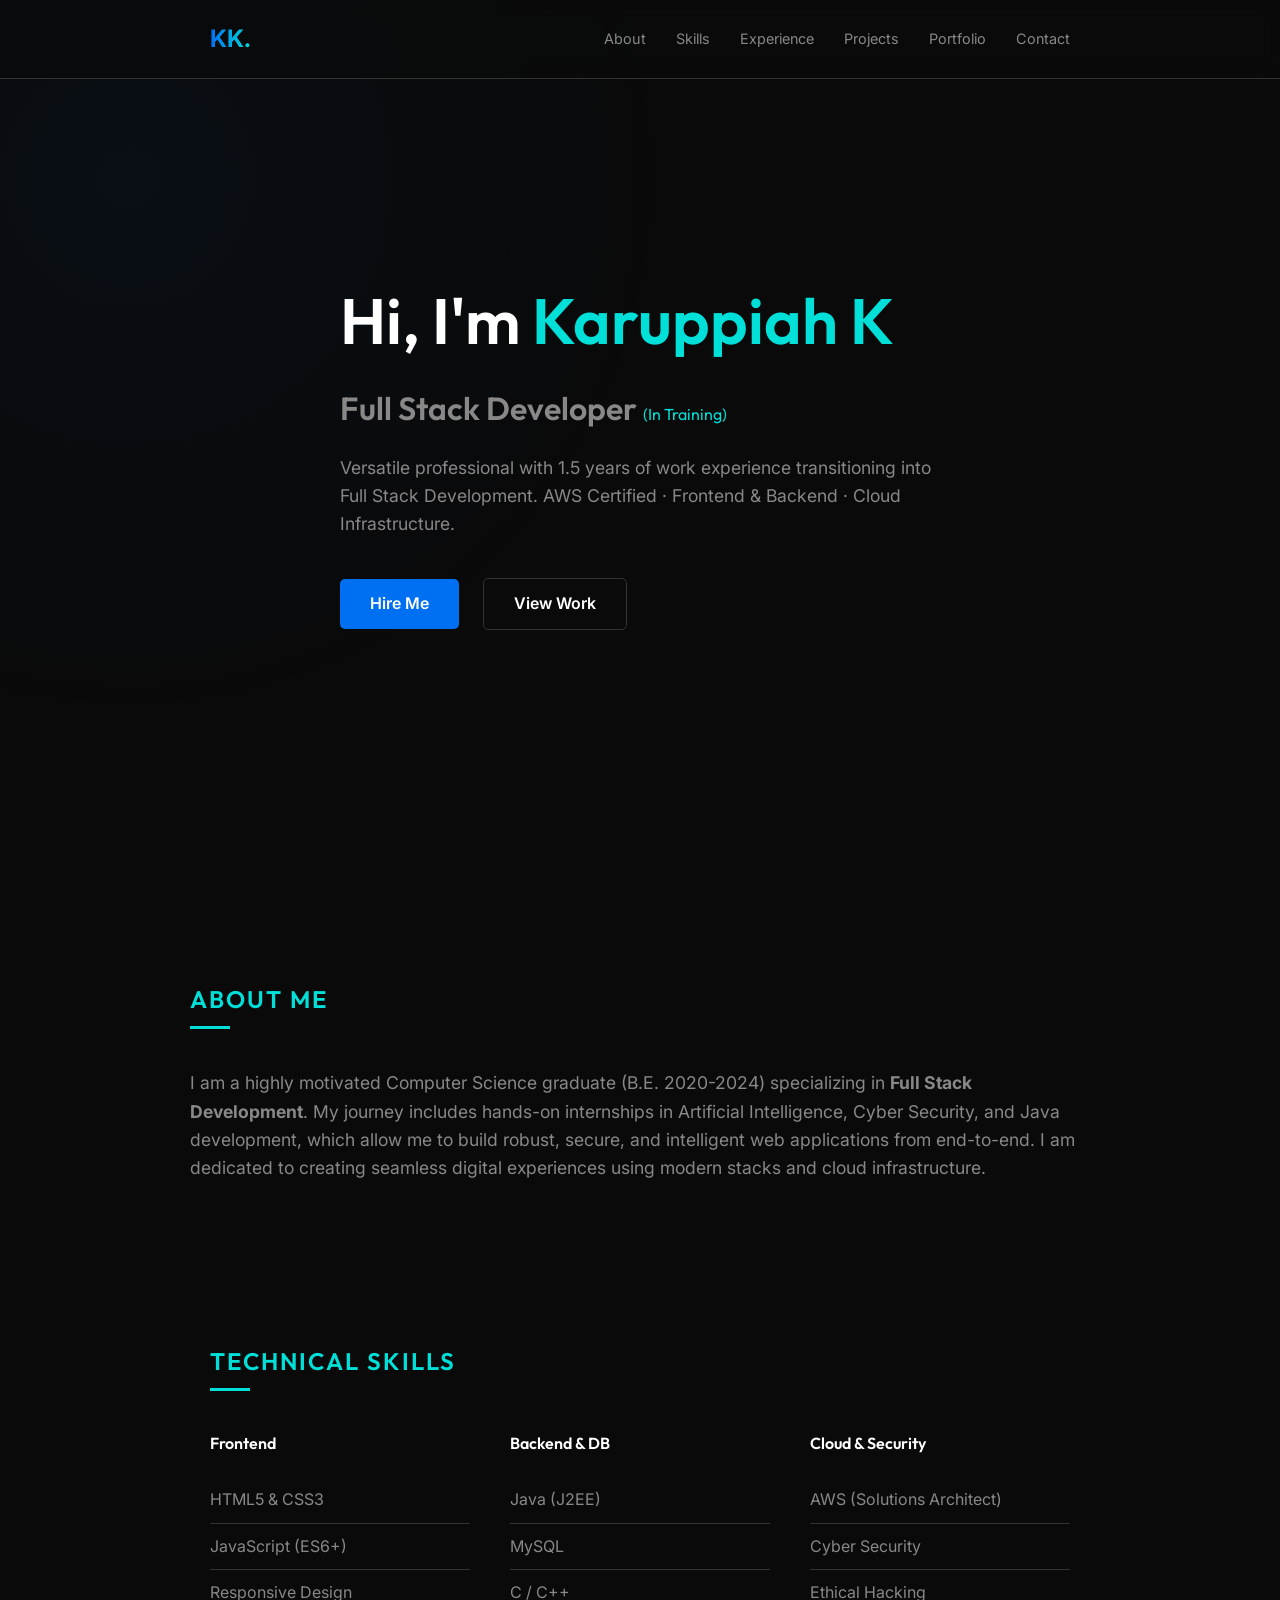
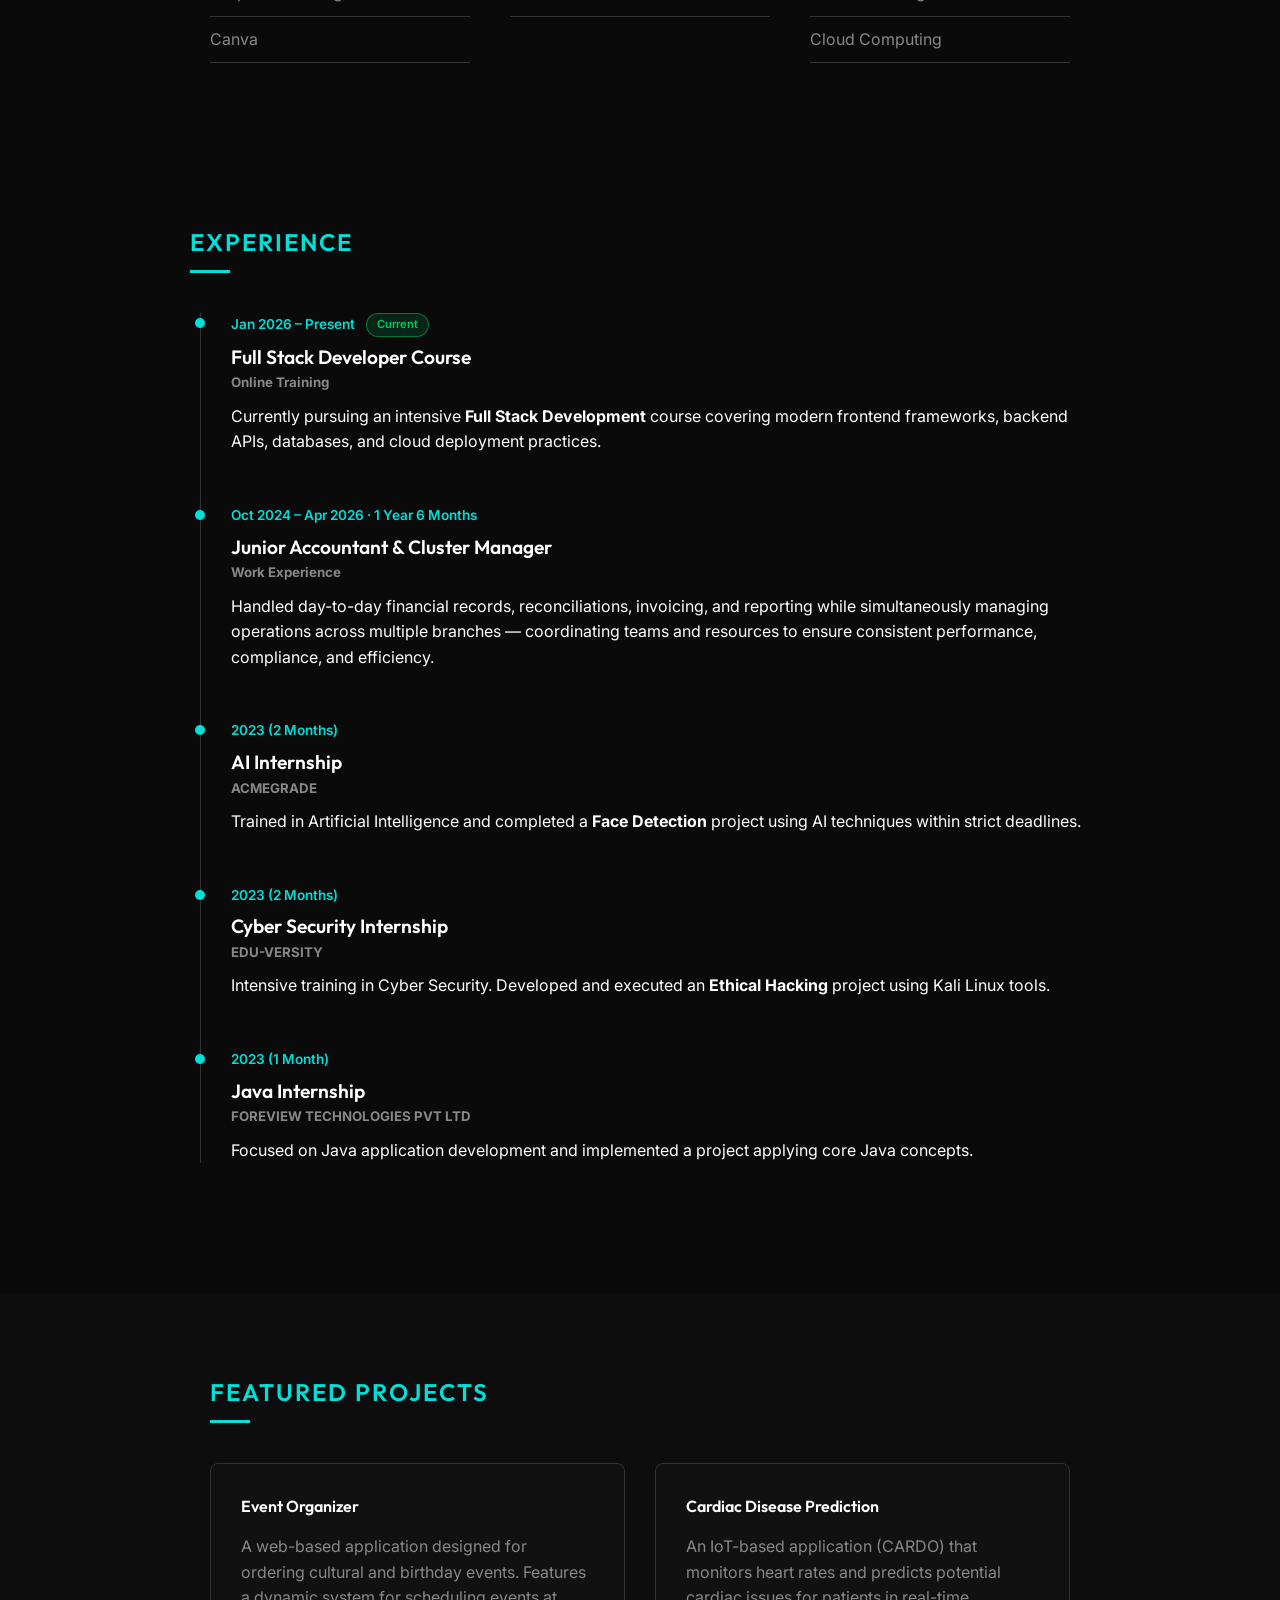
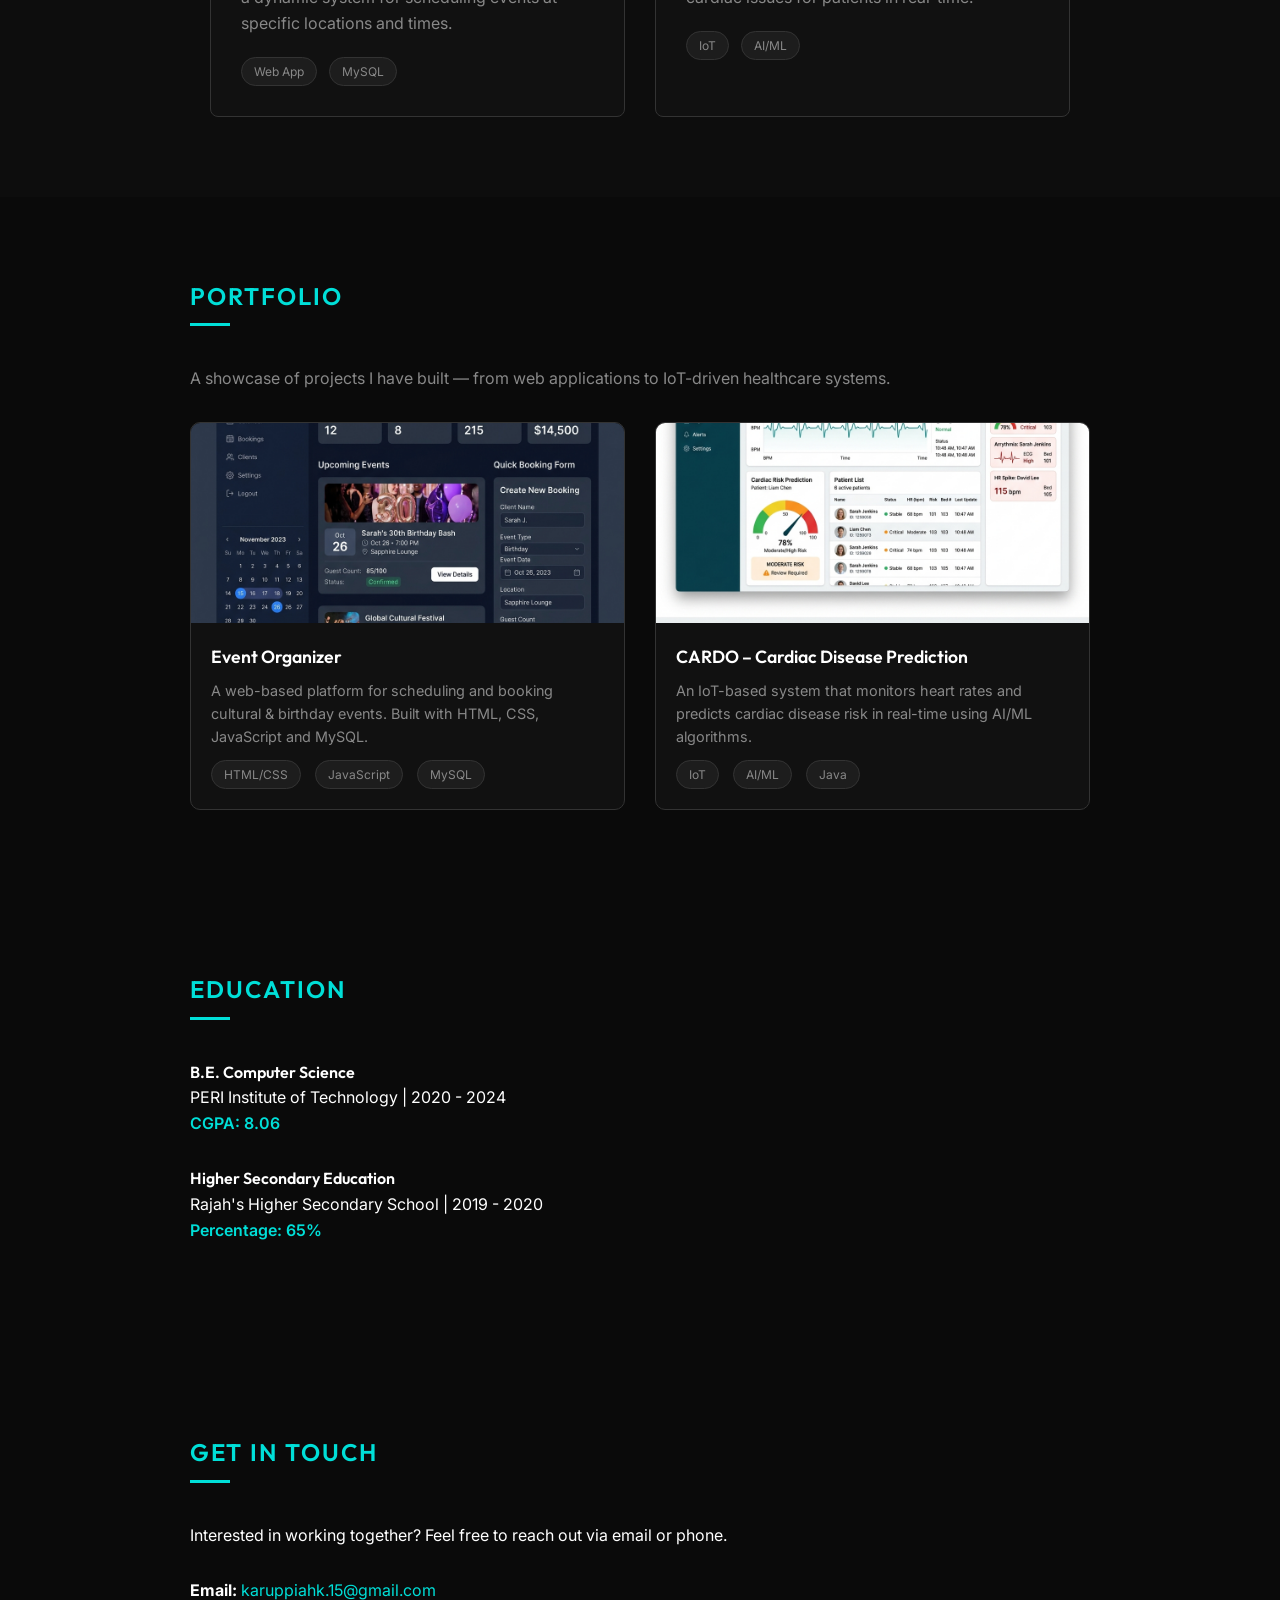
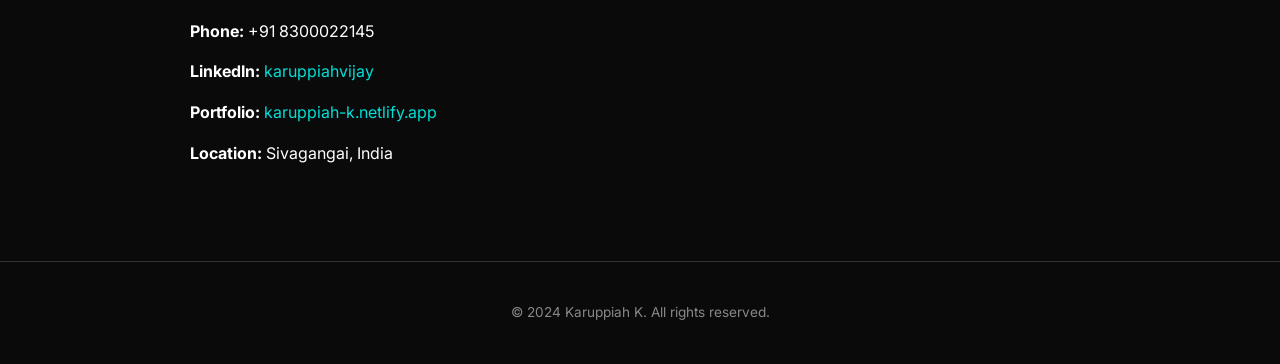
==== index.html @ 0484ddf0 "Initial commit of Full Stack Resume" ====
<!DOCTYPE html>
<html lang="en">
<head>
    <meta charset="UTF-8">
    <meta name="viewport" content="width=device-width, initial-scale=1.0">
    <title>Karuppiah K | Full Stack Developer</title>
    <link rel="preconnect" href="https://fonts.googleapis.com">
    <link rel="preconnect" href="https://fonts.gstatic.com" crossorigin>
    <link href="https://fonts.googleapis.com/css2?family=Inter:wght@300;400;600;700&family=Outfit:wght@400;600;700&display=swap" rel="stylesheet">
    <link rel="stylesheet" href="styles.css">
</head>
<body>
    <header id="header">
        <nav class="container">
            <div class="logo">KK.</div>
            <ul class="nav-links">
                <li><a href="#about">About</a></li>
                <li><a href="#skills">Skills</a></li>
                <li><a href="#experience">Experience</a></li>
                <li><a href="#projects">Projects</a></li>
                <li><a href="#portfolio">Portfolio</a></li>
                <li><a href="#contact">Contact</a></li>
            </ul>
        </nav>
    </header>

    <main>
        <!-- Hero Section -->
        <section id="hero" class="hero-section">
            <div class="container hero-content">
                <h1 class="fade-in">Hi, I'm <span class="accent">Karuppiah K</span></h1>
                <h2 class="fade-in delay-1">Full Stack Developer <span style="font-size:1rem; color: var(--accent); font-weight:400;">(In Training)</span></h2>
                <p class="fade-in delay-2">Versatile professional with 1.5 years of work experience transitioning into Full Stack Development. AWS Certified · Frontend & Backend · Cloud Infrastructure.</p>
                <div class="hero-cta fade-in delay-3">
                    <a href="#contact" class="btn btn-primary">Hire Me</a>
                    <a href="#projects" class="btn btn-secondary">View Work</a>
                </div>
            </div>
        </section>

        <!-- About Section -->
        <section id="about" class="section container">
            <div class="section-header">
                <h3>About Me</h3>
                <div class="underline"></div>
            </div>
            <div class="about-content">
                <p>I am a highly motivated Computer Science graduate (B.E. 2020-2024) specializing in <strong>Full Stack Development</strong>. My journey includes hands-on internships in Artificial Intelligence, Cyber Security, and Java development, which allow me to build robust, secure, and intelligent web applications from end-to-end. I am dedicated to creating seamless digital experiences using modern stacks and cloud infrastructure.</p>
            </div>
        </section>

        <!-- Skills Section -->
        <section id="skills" class="section">
            <div class="container">
                <div class="section-header">
                    <h3>Technical Skills</h3>
                    <div class="underline"></div>
                </div>
                <div class="skills-grid">
                    <div class="skill-category">
                        <h4>Frontend</h4>
                        <ul>
                            <li>HTML5 & CSS3</li>
                            <li>JavaScript (ES6+)</li>
                            <li>Responsive Design</li>
                            <li>Canva</li>
                        </ul>
                    </div>
                    <div class="skill-category">
                        <h4>Backend & DB</h4>
                        <ul>
                            <li>Java (J2EE)</li>
                            <li>MySQL</li>
                            <li>C / C++</li>
                        </ul>
                    </div>
                    <div class="skill-category">
                        <h4>Cloud & Security</h4>
                        <ul>
                            <li>AWS (Solutions Architect)</li>
                            <li>Cyber Security</li>
                            <li>Ethical Hacking</li>
                            <li>Cloud Computing</li>
                        </ul>
                    </div>
                </div>
            </div>
        </section>

        <!-- Experience Section -->
        <section id="experience" class="section container">
            <div class="section-header">
                <h3>Experience</h3>
                <div class="underline"></div>
            </div>
            <div class="timeline">

                <!-- Current Course -->
                <div class="timeline-item">
                    <div class="timeline-date">Jan 2026 – Present <span class="badge-current">Current</span></div>
                    <div class="timeline-content">
                        <h4>Full Stack Developer Course</h4>
                        <h5>Online Training</h5>
                        <p>Currently pursuing an intensive <strong>Full Stack Development</strong> course covering modern frontend frameworks, backend APIs, databases, and cloud deployment practices.</p>
                    </div>
                </div>

                <!-- Junior Accountant & Cluster Manager -->
                <div class="timeline-item">
                    <div class="timeline-date">Oct 2024 – Apr 2026 · 1 Year 6 Months</div>
                    <div class="timeline-content">
                        <h4>Junior Accountant &amp; Cluster Manager</h4>
                        <h5>Work Experience</h5>
                        <p>Handled day-to-day financial records, reconciliations, invoicing, and reporting while simultaneously managing operations across multiple branches — coordinating teams and resources to ensure consistent performance, compliance, and efficiency.</p>
                    </div>
                </div>

                <!-- Internships -->
                <div class="timeline-item">
                    <div class="timeline-date">2023 (2 Months)</div>
                    <div class="timeline-content">
                        <h4>AI Internship</h4>
                        <h5>ACMEGRADE</h5>
                        <p>Trained in Artificial Intelligence and completed a <strong>Face Detection</strong> project using AI techniques within strict deadlines.</p>
                    </div>
                </div>
                <div class="timeline-item">
                    <div class="timeline-date">2023 (2 Months)</div>
                    <div class="timeline-content">
                        <h4>Cyber Security Internship</h4>
                        <h5>EDU-VERSITY</h5>
                        <p>Intensive training in Cyber Security. Developed and executed an <strong>Ethical Hacking</strong> project using Kali Linux tools.</p>
                    </div>
                </div>
                <div class="timeline-item">
                    <div class="timeline-date">2023 (1 Month)</div>
                    <div class="timeline-content">
                        <h4>Java Internship</h4>
                        <h5>FOREVIEW TECHNOLOGIES PVT LTD</h5>
                        <p>Focused on Java application development and implemented a project applying core Java concepts.</p>
                    </div>
                </div>

            </div>
        </section>

        <!-- Projects Section -->
        <section id="projects" class="section bg-alt">
            <div class="container">
                <div class="section-header">
                    <h3>Featured Projects</h3>
                    <div class="underline"></div>
                </div>
                <div class="projects-grid">
                    <div class="project-card">
                        <h4>Event Organizer</h4>
                        <p>A web-based application designed for ordering cultural and birthday events. Features a dynamic system for scheduling events at specific locations and times.</p>
                        <span class="badge">Web App</span>
                        <span class="badge">MySQL</span>
                    </div>
                    <div class="project-card">
                        <h4>Cardiac Disease Prediction</h4>
                        <p>An IoT-based application (CARDO) that monitors heart rates and predicts potential cardiac issues for patients in real-time.</p>
                        <span class="badge">IoT</span>
                        <span class="badge">AI/ML</span>
                    </div>
                </div>
            </div>
        </section>

        <!-- Portfolio Section -->
        <section id="portfolio" class="section container">
            <div class="section-header">
                <h3>Portfolio</h3>
                <div class="underline"></div>
            </div>
            <p class="portfolio-intro">A showcase of projects I have built — from web applications to IoT-driven healthcare systems.</p>
            <div class="portfolio-grid">

                <div class="portfolio-card">
                    <div class="portfolio-img-wrap">
                        <img src="event_organizer.png" alt="Event Organizer App" class="portfolio-img">
                        <div class="portfolio-overlay">
                            <span>View Project</span>
                        </div>
                    </div>
                    <div class="portfolio-info">
                        <h4>Event Organizer</h4>
                        <p>A web-based platform for scheduling and booking cultural &amp; birthday events. Built with HTML, CSS, JavaScript and MySQL.</p>
                        <div class="portfolio-tags">
                            <span class="badge">HTML/CSS</span>
                            <span class="badge">JavaScript</span>
                            <span class="badge">MySQL</span>
                        </div>
                    </div>
                </div>

                <div class="portfolio-card">
                    <div class="portfolio-img-wrap">
                        <img src="cardo.png" alt="CARDO - Cardiac Disease Prediction" class="portfolio-img">
                        <div class="portfolio-overlay">
                            <span>View Project</span>
                        </div>
                    </div>
                    <div class="portfolio-info">
                        <h4>CARDO – Cardiac Disease Prediction</h4>
                        <p>An IoT-based system that monitors heart rates and predicts cardiac disease risk in real-time using AI/ML algorithms.</p>
                        <div class="portfolio-tags">
                            <span class="badge">IoT</span>
                            <span class="badge">AI/ML</span>
                            <span class="badge">Java</span>
                        </div>
                    </div>
                </div>

            </div>
        </section>

        <!-- Education Section -->
        <section id="education" class="section container">
            <div class="section-header">
                <h3>Education</h3>
                <div class="underline"></div>
            </div>
            <div class="edu-list">
                <div class="edu-item">
                    <h4>B.E. Computer Science</h4>
                    <p>PERI Institute of Technology | 2020 - 2024</p>
                    <span class="score">CGPA: 8.06</span>
                </div>
                <div class="edu-item">
                    <h4>Higher Secondary Education</h4>
                    <p>Rajah's Higher Secondary School | 2019 - 2020</p>
                    <span class="score">Percentage: 65%</span>
                </div>
            </div>
        </section>

        <!-- Contact Section -->
        <section id="contact" class="section container">
            <div class="section-header">
                <h3>Get In Touch</h3>
                <div class="underline"></div>
            </div>
            <div class="contact-container">
                <div class="contact-info">
                    <p>Interested in working together? Feel free to reach out via email or phone.</p>
                    <ul class="contact-list">
                        <li><strong>Email:</strong> <a href="mailto:karuppiahk.15@gmail.com">karuppiahk.15@gmail.com</a></li>
                        <li><strong>Phone:</strong> +91 8300022145</li>
                        <li><strong>LinkedIn:</strong> <a href="https://linkedin.com/in/karuppiahvijay" target="_blank">karuppiahvijay</a></li>
                        <li><strong>Portfolio:</strong> <a href="https://karuppiah-k.netlify.app" target="_blank">karuppiah-k.netlify.app</a></li>
                        <li><strong>Location:</strong> Sivagangai, India</li>
                    </ul>
                </div>
            </div>
        </section>
    </main>

    <footer>
        <div class="container">
            <p>&copy; 2024 Karuppiah K. All rights reserved.</p>
        </div>
    </footer>

    <script src="script.js"></script>
</body>
</html>
---- styles.css ----
:root {
    --primary: #0070f3;
    --secondary: #7928ca;
    --bg: #0a0a0a;
    --card-bg: #111111;
    --text: #ffffff;
    --text-muted: #888888;
    --accent: #00dfd8;
    --border: #333333;
    --container-width: 900px;
}

* {
    margin: 0;
    padding: 0;
    box-sizing: border-box;
}

html {
    scroll-behavior: smooth;
}

body {
    font-family: 'Inter', -apple-system, BlinkMacSystemFont, sans-serif;
    background-color: var(--bg);
    color: var(--text);
    line-height: 1.6;
    overflow-x: hidden;
}

h1, h2, h3, h4 {
    font-family: 'Outfit', sans-serif;
    font-weight: 600;
}

.container {
    max-width: var(--container-width);
    margin: 0 auto;
    padding: 0 20px;
}

.section {
    padding: 80px 0;
}

.section-header {
    margin-bottom: 40px;
}

.section-header h3 {
    font-size: 1.5rem;
    text-transform: uppercase;
    letter-spacing: 2px;
    color: var(--accent);
}

.underline {
    width: 40px;
    height: 3px;
    background: var(--accent);
    margin-top: 8px;
}

/* Header */
header {
    position: fixed;
    top: 0;
    width: 100%;
    z-index: 1000;
    padding: 20px 0;
    background: rgba(10, 10, 10, 0.8);
    backdrop-filter: blur(10px);
    border-bottom: 1px solid var(--border);
}

nav {
    display: flex;
    justify-content: space-between;
    align-items: center;
}

.logo {
    font-size: 1.5rem;
    font-weight: 700;
    background: linear-gradient(90deg, var(--primary), var(--accent));
    -webkit-background-clip: text;
    -webkit-text-fill-color: transparent;
}

.nav-links {
    display: flex;
    list-style: none;
    gap: 30px;
}

.nav-links a {
    color: var(--text-muted);
    text-decoration: none;
    font-size: 0.9rem;
    transition: color 0.3s;
}

.nav-links a:hover {
    color: var(--text);
}

/* Hero Section */
.hero-section {
    height: 100vh;
    display: flex;
    align-items: center;
    background: radial-gradient(circle at 10% 20%, rgba(0, 112, 243, 0.05) 0%, transparent 40%);
}

.hero-content h1 {
    font-size: 4rem;
    margin-bottom: 10px;
}

.hero-content h2 {
    font-size: 2rem;
    color: var(--text-muted);
    margin-bottom: 20px;
}

.hero-content p {
    max-width: 600px;
    font-size: 1.1rem;
    color: var(--text-muted);
    margin-bottom: 40px;
}

.accent {
    color: var(--accent);
}

.btn {
    padding: 12px 30px;
    border-radius: 5px;
    text-decoration: none;
    font-weight: 600;
    transition: all 0.3s;
    display: inline-block;
}

.btn-primary {
    background: var(--primary);
    color: white;
}

.btn-primary:hover {
    background: #0060d3;
    transform: translateY(-2px);
}

.btn-secondary {
    border: 1px solid var(--border);
    color: var(--text);
    margin-left: 20px;
}

.btn-secondary:hover {
    background: rgba(255, 255, 255, 0.05);
}

/* About Content */
.about-content p {
    font-size: 1.1rem;
    color: var(--text-muted);
}

/* Skills */
.bg-alt {
    background-color: #0d0d0d;
}

.skills-grid {
    display: grid;
    grid-template-columns: repeat(auto-fit, minmax(250px, 1fr));
    gap: 40px;
}

.skill-category h4 {
    margin-bottom: 20px;
    color: var(--text);
}

.skill-category ul {
    list-style: none;
}

.skill-category li {
    padding: 10px 0;
    color: var(--text-muted);
    border-bottom: 1px solid var(--border);
}

/* Timeline */
.timeline {
    border-left: 1px solid var(--border);
    padding-left: 30px;
    margin-left: 10px;
}

.timeline-item {
    position: relative;
    margin-bottom: 50px;
}

.timeline-item::before {
    content: '';
    position: absolute;
    left: -36px;
    top: 5px;
    width: 10px;
    height: 10px;
    background: var(--accent);
    border-radius: 50%;
}

.timeline-date {
    font-size: 0.85rem;
    color: var(--accent);
    font-weight: 600;
    margin-bottom: 5px;
}

.badge-current {
    display: inline-block;
    padding: 2px 10px;
    background: rgba(0, 200, 100, 0.15);
    border: 1px solid rgba(0, 200, 100, 0.5);
    color: #00c864;
    border-radius: 20px;
    font-size: 0.7rem;
    font-weight: 600;
    margin-left: 8px;
    vertical-align: middle;
    animation: pulse-badge 2s infinite;
}

@keyframes pulse-badge {
    0%, 100% { opacity: 1; }
    50% { opacity: 0.6; }
}

.timeline-content h4 {
    font-size: 1.2rem;
}

.timeline-content h5 {
    color: var(--text-muted);
    margin-bottom: 10px;
}

/* Projects */
.projects-grid {
    display: grid;
    grid-template-columns: repeat(auto-fit, minmax(300px, 1fr));
    gap: 30px;
}

.project-card {
    background: var(--card-bg);
    padding: 30px;
    border: 1px solid var(--border);
    border-radius: 8px;
    transition: transform 0.3s, border-color 0.3s;
}

.project-card:hover {
    transform: translateY(-5px);
    border-color: var(--accent);
}

.project-card h4 {
    margin-bottom: 15px;
}

.project-card p {
    color: var(--text-muted);
    margin-bottom: 20px;
}

.badge {
    display: inline-block;
    padding: 4px 12px;
    background: rgba(255, 255, 255, 0.05);
    border: 1px solid var(--border);
    border-radius: 20px;
    font-size: 0.75rem;
    color: var(--text-muted);
    margin-right: 8px;
}

/* Education */
.edu-item {
    margin-bottom: 30px;
}

.score {
    color: var(--accent);
    font-weight: 600;
}

/* Contact */
.contact-list {
    list-style: none;
    margin-top: 30px;
}

.contact-list li {
    margin-bottom: 15px;
}

.contact-list a {
    color: var(--accent);
    text-decoration: none;
}

/* Score Checker */
.score-container {
    display: flex;
    justify-content: center;
}

.score-card {
    background: var(--card-bg);
    border: 1px solid var(--border);
    border-radius: 15px;
    padding: 40px;
    display: flex;
    align-items: center;
    gap: 40px;
    max-width: 600px;
    width: 100%;
}

.circular-progress {
    position: relative;
    height: 150px;
    width: 150px;
    border-radius: 50%;
    background: conic-gradient(var(--primary) 0deg, var(--border) 0deg);
    display: flex;
    align-items: center;
    justify-content: center;
    transition: background 0.5s ease;
}

.circular-progress::before {
    content: "";
    position: absolute;
    height: 120px;
    width: 120px;
    border-radius: 50%;
    background-color: var(--card-bg);
}

.progress-value {
    position: relative;
    font-size: 2rem;
    font-weight: 700;
    color: var(--text);
}

.score-info {
    flex: 1;
}

#score-message {
    font-size: 1rem;
    color: var(--text-muted);
    margin-bottom: 20px;
}

/* Portfolio */
.portfolio-intro {
    color: var(--text-muted);
    margin-bottom: 30px;
    font-size: 1rem;
}

.portfolio-grid {
    display: grid;
    grid-template-columns: repeat(auto-fit, minmax(320px, 1fr));
    gap: 30px;
}

.portfolio-card {
    background: var(--card-bg);
    border: 1px solid var(--border);
    border-radius: 10px;
    overflow: hidden;
    transition: transform 0.3s, border-color 0.3s, box-shadow 0.3s;
}

.portfolio-card:hover {
    transform: translateY(-6px);
    border-color: var(--accent);
    box-shadow: 0 10px 30px rgba(0, 223, 216, 0.1);
}

.portfolio-img-wrap {
    position: relative;
    overflow: hidden;
    height: 200px;
}

.portfolio-img {
    width: 100%;
    height: 100%;
    object-fit: cover;
    transition: transform 0.4s ease;
}

.portfolio-card:hover .portfolio-img {
    transform: scale(1.05);
}

.portfolio-overlay {
    position: absolute;
    inset: 0;
    background: rgba(0, 112, 243, 0.7);
    display: flex;
    align-items: center;
    justify-content: center;
    opacity: 0;
    transition: opacity 0.3s ease;
}

.portfolio-card:hover .portfolio-overlay {
    opacity: 1;
}

.portfolio-overlay span {
    color: #fff;
    font-weight: 600;
    font-size: 1rem;
    letter-spacing: 1px;
    border: 2px solid #fff;
    padding: 8px 20px;
    border-radius: 4px;
}

.portfolio-info {
    padding: 20px;
}

.portfolio-info h4 {
    font-size: 1.1rem;
    margin-bottom: 8px;
}

.portfolio-info p {
    color: var(--text-muted);
    font-size: 0.9rem;
    margin-bottom: 12px;
}

.portfolio-tags {
    display: flex;
    flex-wrap: wrap;
    gap: 6px;
}

/* Footer */
footer {
    padding: 40px 0;
    border-top: 1px solid var(--border);
    text-align: center;
    color: var(--text-muted);
    font-size: 0.85rem;
}

/* Animations */
.fade-in {
    opacity: 0;
    transform: translateY(20px);
    animation: fadeInUp 0.8s ease forwards;
}

.delay-1 { animation-delay: 0.2s; }
.delay-2 { animation-delay: 0.4s; }
.delay-3 { animation-delay: 0.6s; }

@keyframes fadeInUp {
    to {
        opacity: 1;
        transform: translateY(0);
    }
}

/* Responsive */
@media (max-width: 768px) {
    .hero-content h1 { font-size: 3rem; }
    .hero-content h2 { font-size: 1.5rem; }
    .nav-links { display: none; }
}
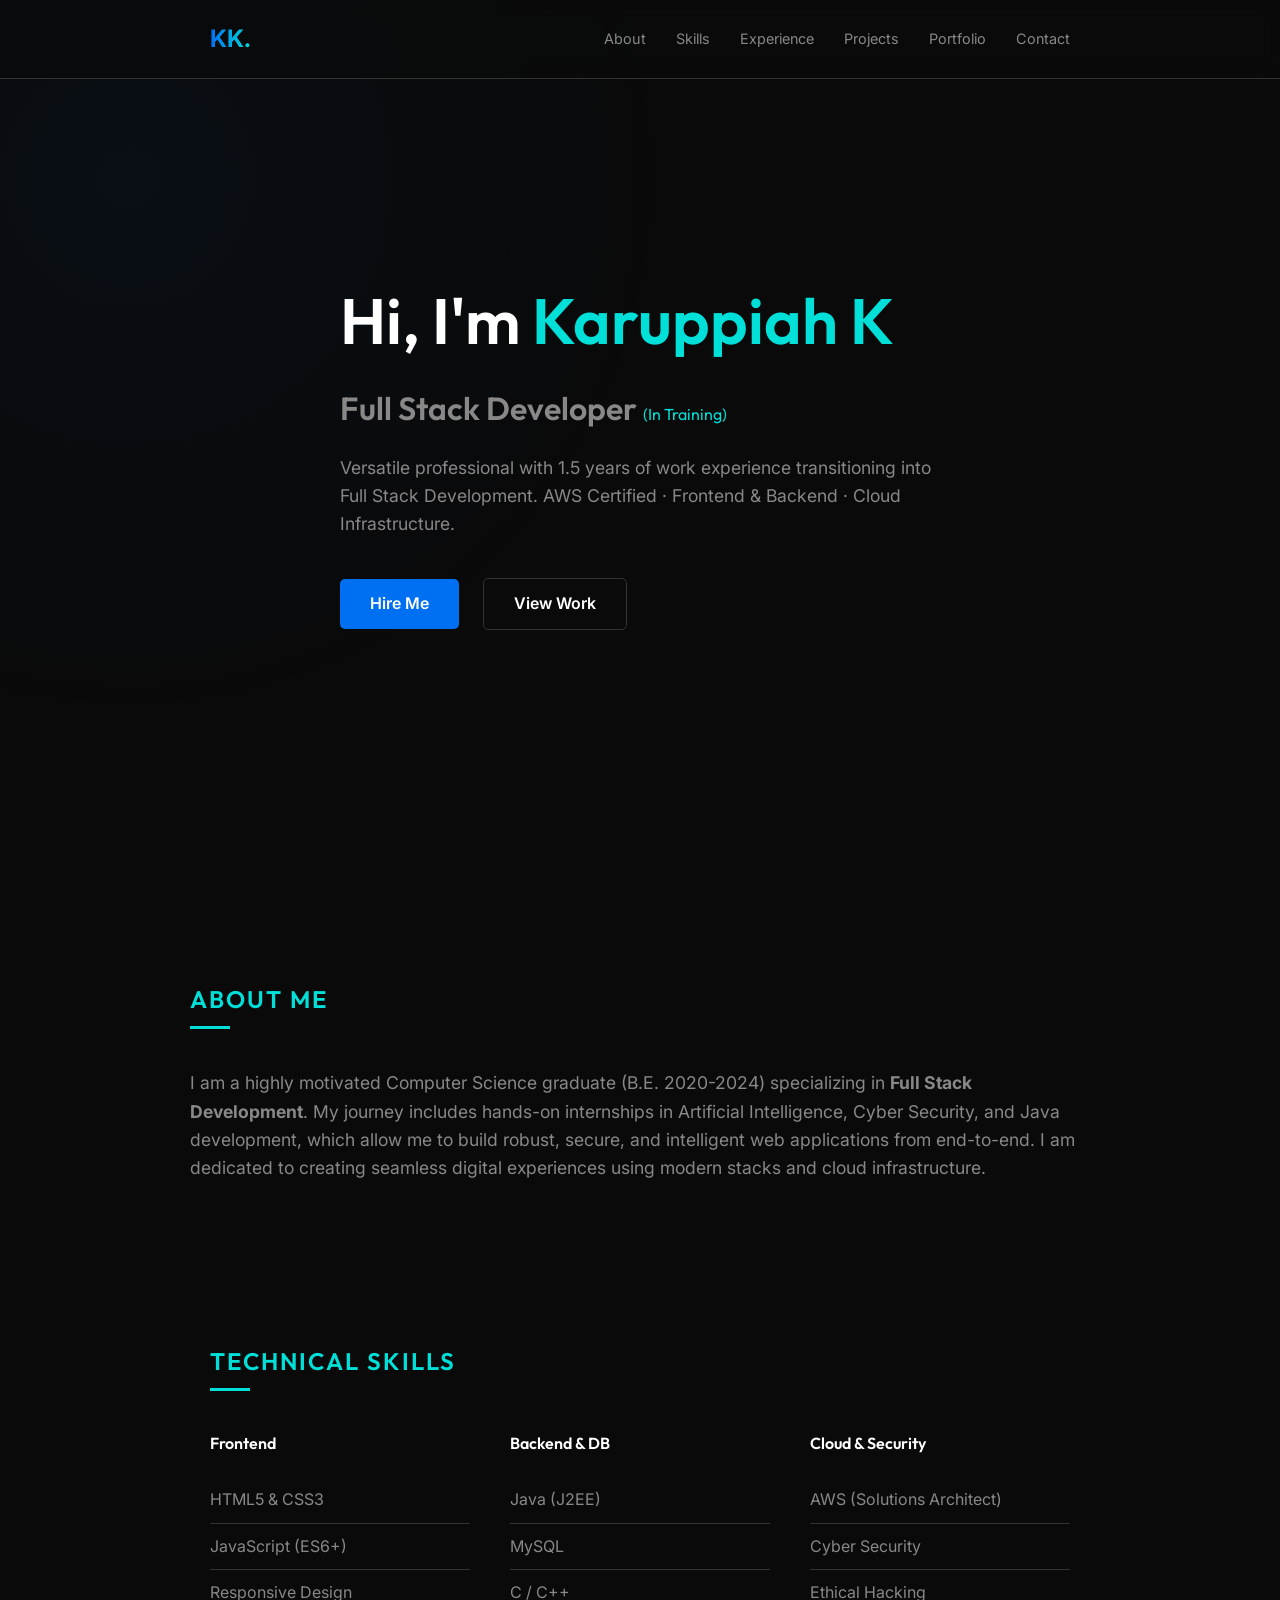
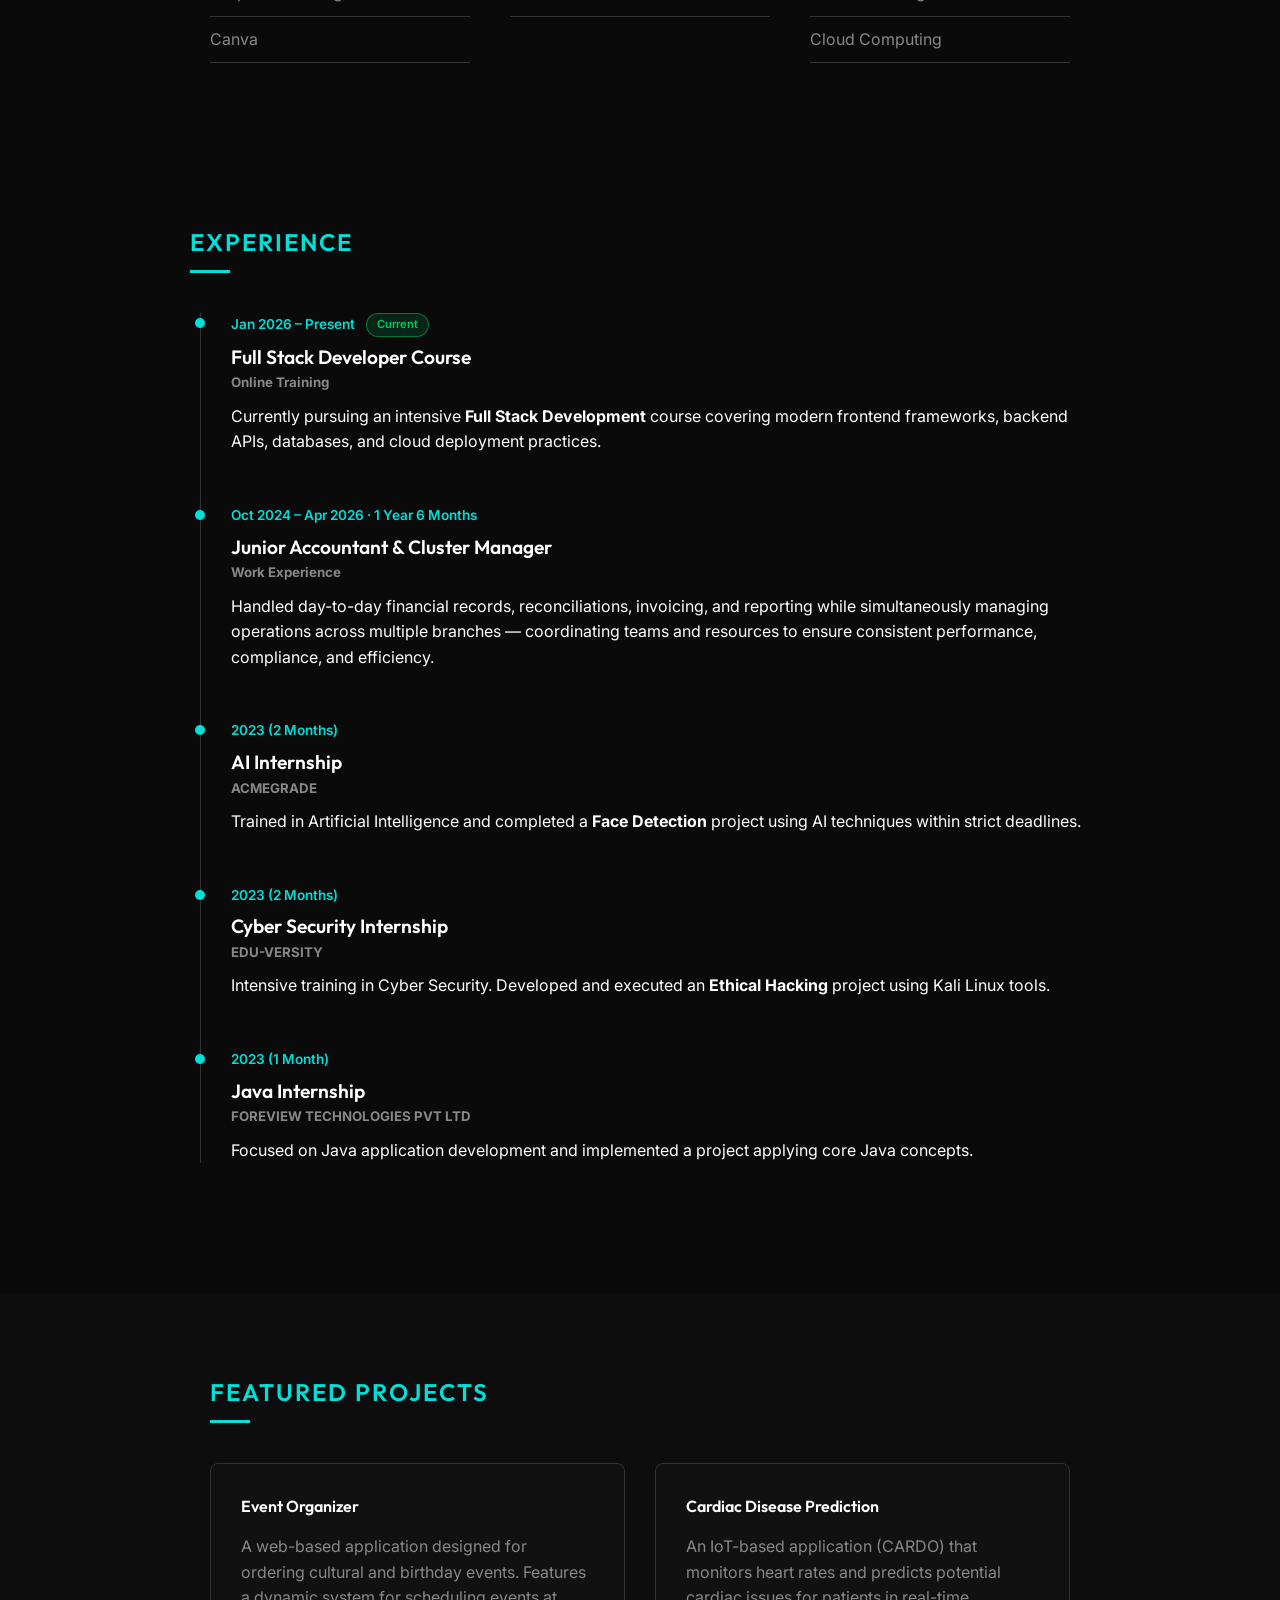
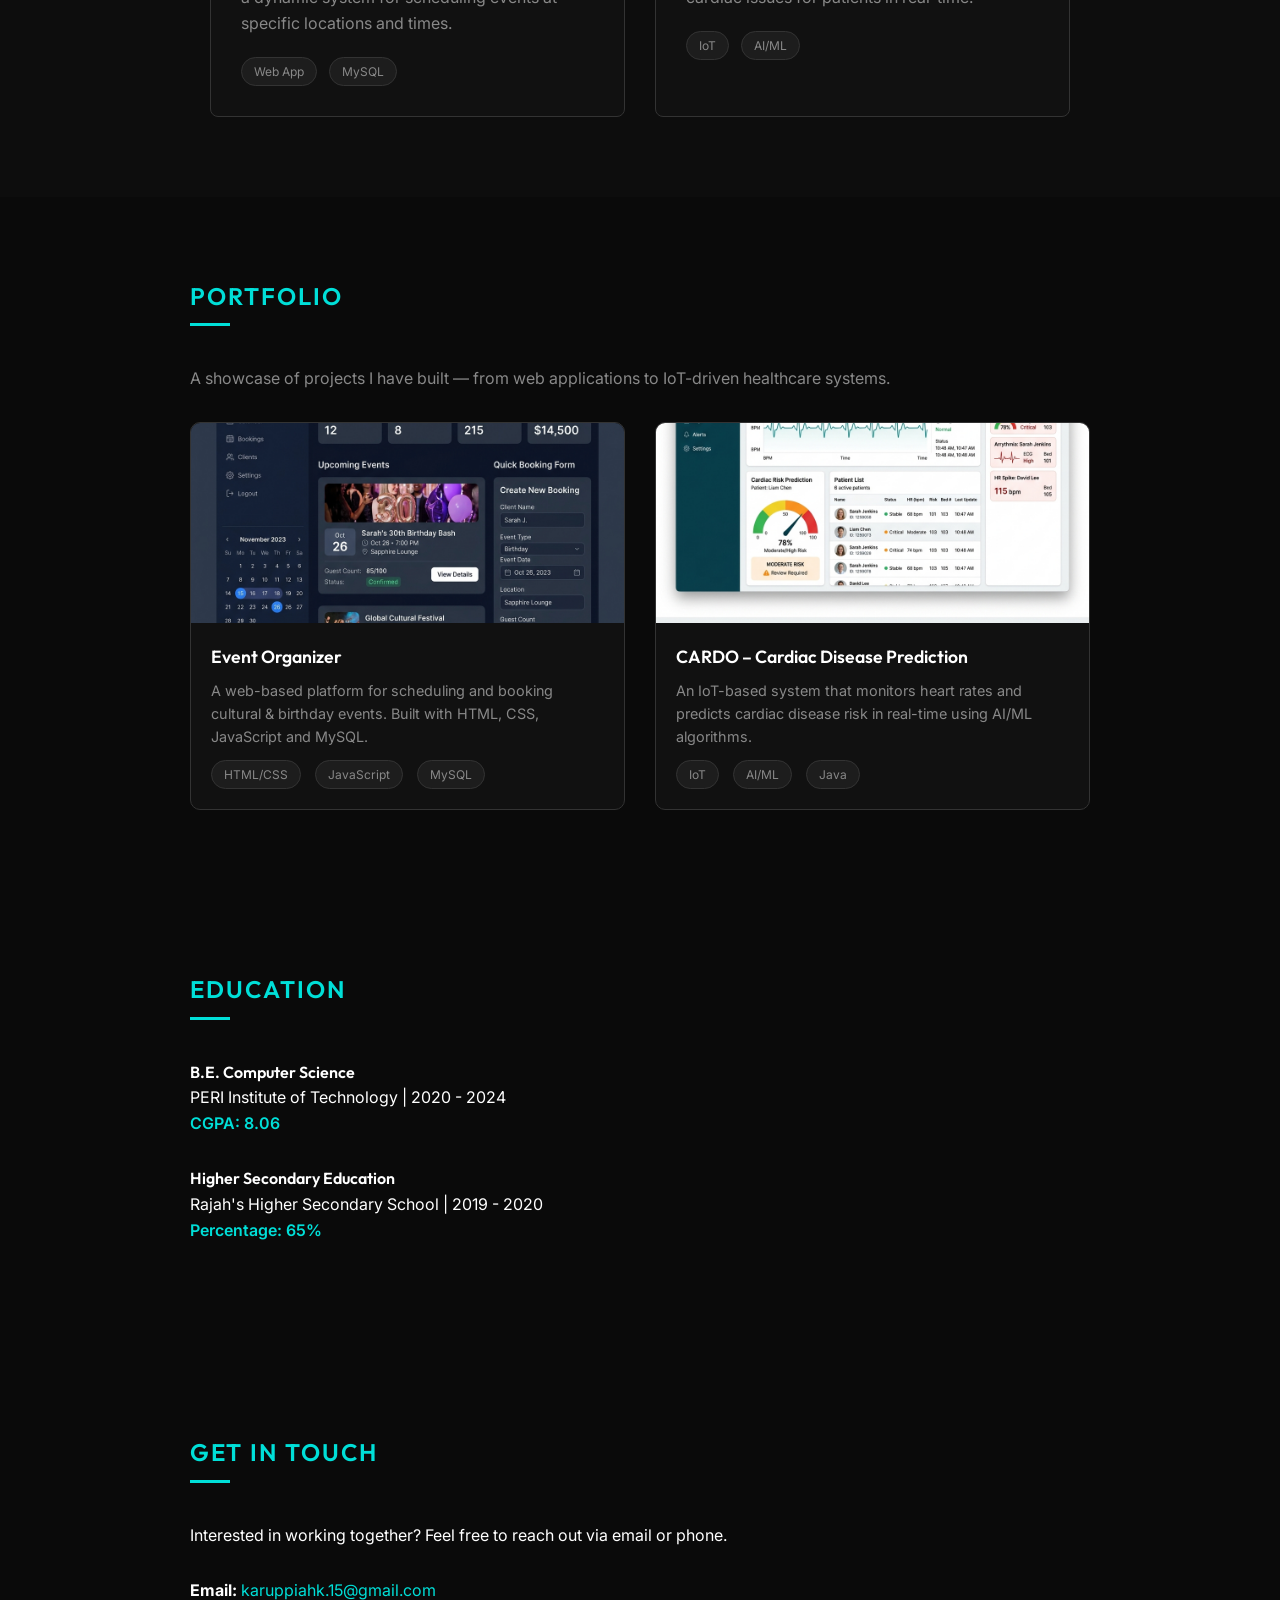
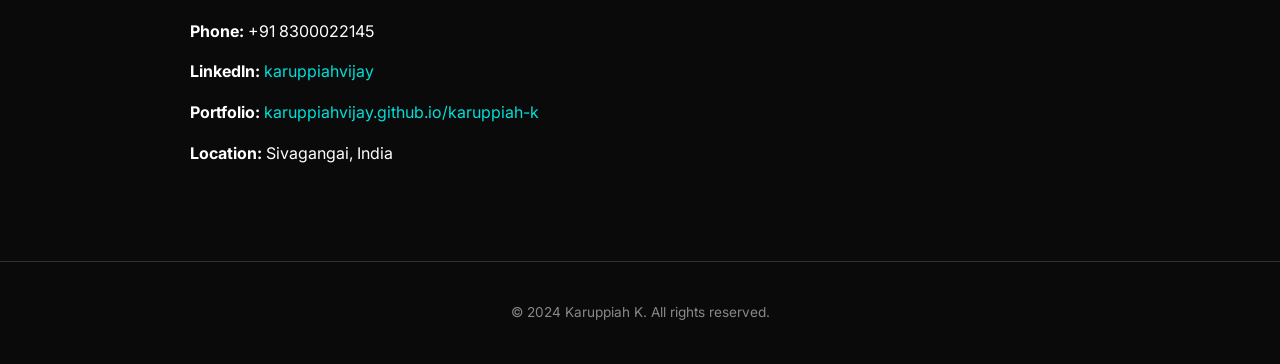
==== commit 1d7700a2: "Update links to GitHub Pages" ====
--- a/index.html
+++ b/index.html
@@ -249,7 +249,7 @@
                         <li><strong>Email:</strong> <a href="mailto:karuppiahk.15@gmail.com">karuppiahk.15@gmail.com</a></li>
                         <li><strong>Phone:</strong> +91 8300022145</li>
                         <li><strong>LinkedIn:</strong> <a href="https://linkedin.com/in/karuppiahvijay" target="_blank">karuppiahvijay</a></li>
-                        <li><strong>Portfolio:</strong> <a href="https://karuppiah-k.netlify.app" target="_blank">karuppiah-k.netlify.app</a></li>
+                        <li><strong>Portfolio:</strong> <a href="https://karuppiahvijay.github.io/karuppiah-k" target="_blank">karuppiahvijay.github.io/karuppiah-k</a></li>
                         <li><strong>Location:</strong> Sivagangai, India</li>
                     </ul>
                 </div>
